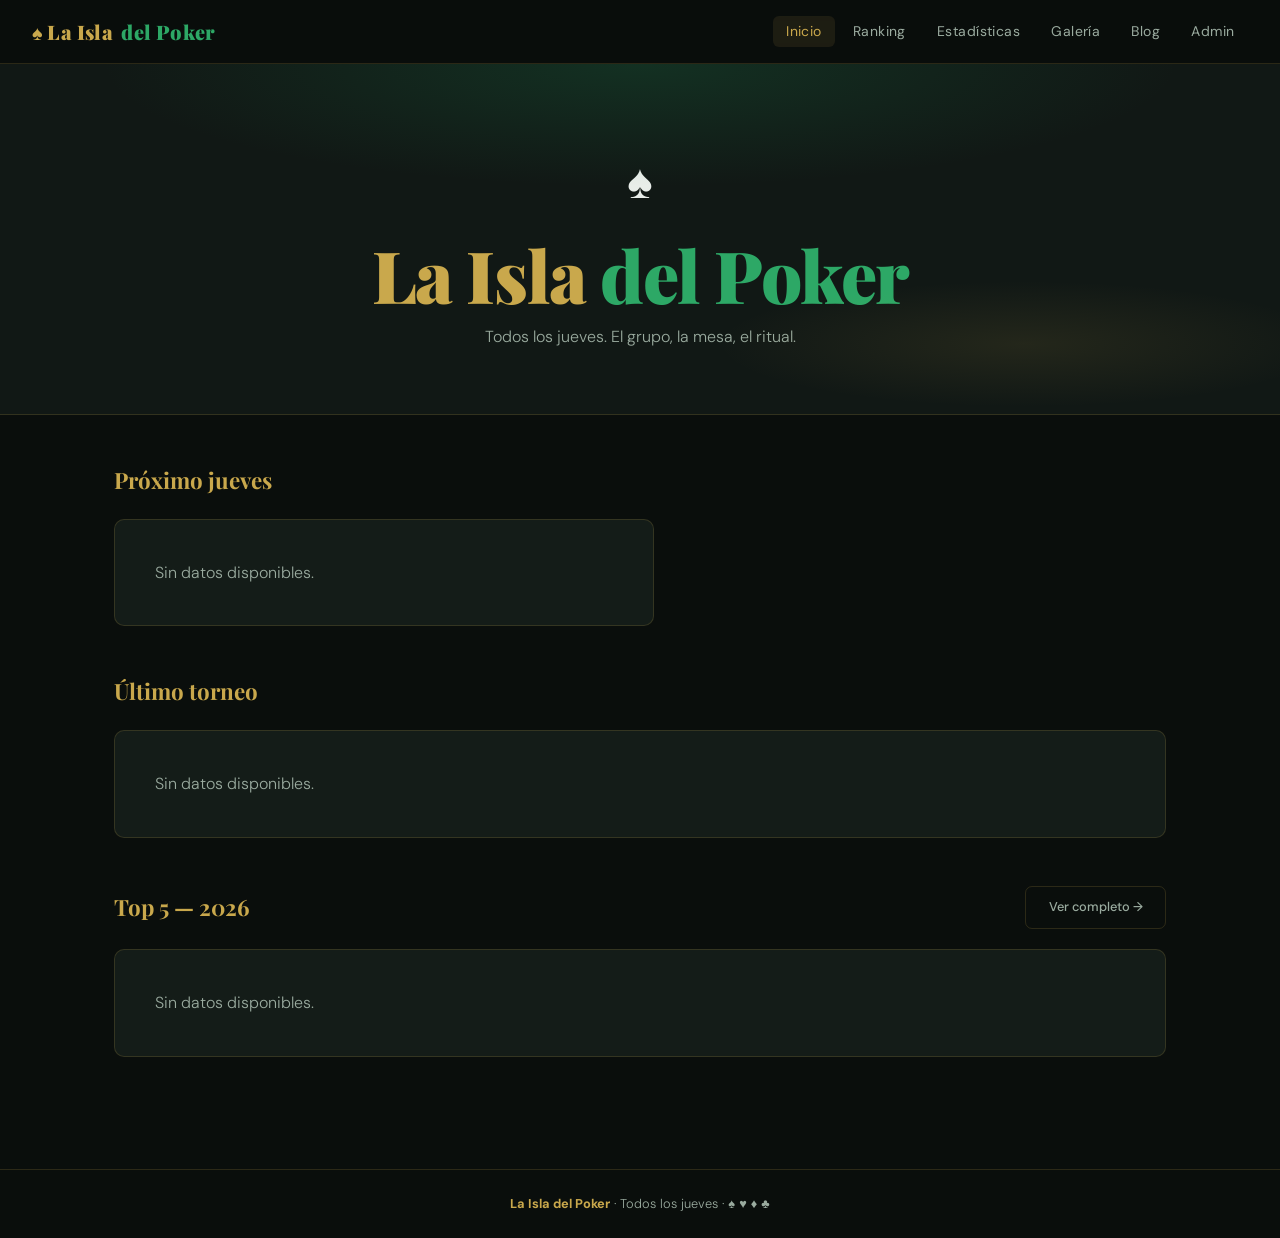
==== index.html @ af655e2b "Add files via upload" ====
<!DOCTYPE html>
<html lang="es">
<head>
  <meta charset="UTF-8">
  <meta name="viewport" content="width=device-width, initial-scale=1">
  <title>La Isla del Poker</title>
  <link rel="stylesheet" href="style.css">
</head>
<body>

<nav>
  <a class="nav-logo" href="index.html">♠ La Isla <span>del Poker</span></a>
  <ul class="nav-links">
    <li><a href="index.html">Inicio</a></li>
    <li><a href="ranking.html">Ranking</a></li>
    <li><a href="stats.html">Estadísticas</a></li>
    <li><a href="galeria.html">Galería</a></li>
    <li><a href="blog.html">Blog</a></li>
    <li><a href="admin.html">Admin</a></li>
  </ul>
</nav>

<section class="hero">
  <span class="hero-suit">♠</span>
  <h1>La Isla <em>del Poker</em></h1>
  <p>Todos los jueves. El grupo, la mesa, el ritual.</p>
</section>

<main class="container">

  <!-- PRÓXIMO TORNEO -->
  <section class="section">
    <h2 style="font-family:'Playfair Display',serif;color:var(--oro);font-size:1.4rem;margin-bottom:1.25rem;">
      Próximo jueves
    </h2>
    <div id="proximo" class="card" style="max-width:540px;">
      <div class="loading"></div>
    </div>
  </section>

  <!-- ÚLTIMOS RESULTADOS -->
  <section class="section" style="padding-top:0;">
    <h2 style="font-family:'Playfair Display',serif;color:var(--oro);font-size:1.4rem;margin-bottom:1.25rem;">
      Último torneo
    </h2>
    <div id="ultimo" class="card">
      <div class="loading"></div>
    </div>
  </section>

  <!-- TOP 5 RANKING ACTUAL -->
  <section class="section" style="padding-top:0;">
    <div style="display:flex;justify-content:space-between;align-items:center;margin-bottom:1.25rem;">
      <h2 style="font-family:'Playfair Display',serif;color:var(--oro);font-size:1.4rem;">
        Top 5 — <span id="anio-actual"></span>
      </h2>
      <a href="ranking.html" class="btn btn-ghost" style="font-size:0.8rem;">Ver completo →</a>
    </div>
    <div id="top5" class="card"><div class="loading"></div></div>
  </section>

</main>

<footer>
  <strong>La Isla del Poker</strong> · Todos los jueves · ♠ ♥ ♦ ♣
</footer>

<div id="toast"></div>

<script type="module">
import { query, formatFecha, formatNum, marcarNavActivo } from './db.js';

marcarNavActivo();

const anio = new Date().getFullYear();
document.getElementById('anio-actual').textContent = anio;

// ── Próximo torneo ──────────────────────────────────────────
async function cargarProximo() {
  const el = document.getElementById('proximo');
  try {
    const hoy = new Date().toISOString().split('T')[0];
    const data = await query('torneos',
      `estado=eq.proximo&fecha=gte.${hoy}&order=fecha.asc&limit=1&select=*`
    );
    if (!data.length) {
      el.innerHTML = `<p class="empty" style="padding:1.5rem;">No hay torneos próximos cargados.</p>`;
      return;
    }
    const t = data[0];
    el.innerHTML = `
      <div style="display:flex;align-items:center;gap:1rem;flex-wrap:wrap;">
        <div style="font-size:2.5rem;">🃏</div>
        <div>
          <div style="font-family:'Playfair Display',serif;font-size:1.3rem;color:var(--oro);">${t.nombre}</div>
          <div style="color:var(--texto2);font-size:0.88rem;margin-top:0.2rem;">${formatFecha(t.fecha)}</div>
          ${t.es_doble ? '<span class="badge badge-oro" style="margin-top:0.5rem;">⚡ Jueves DOBLE</span>' : ''}
          ${t.descripcion ? `<p style="margin-top:0.75rem;color:var(--texto2);font-size:0.88rem;">${t.descripcion}</p>` : ''}
        </div>
      </div>
    `;
  } catch(e) {
    el.innerHTML = `<p style="color:var(--texto2);padding:1rem;">Sin datos disponibles.</p>`;
  }
}

// ── Último torneo finalizado ────────────────────────────────
async function cargarUltimo() {
  const el = document.getElementById('ultimo');
  try {
    const torneos = await query('torneos',
      `estado=eq.finalizado&order=fecha.desc&limit=1&select=*`
    );
    if (!torneos.length) {
      el.innerHTML = `<p class="empty" style="padding:1.5rem;">Todavía no hay torneos finalizados.</p>`;
      return;
    }
    const t = torneos[0];

    const resultados = await query('resultados',
      `torneo_id=eq.${t.id}&order=posicion.asc&limit=10&select=posicion,puntos_ganados,jugadores(nombre,apodo)`
    );

    const filas = resultados.map((r, i) => {
      const cls = i === 0 ? 'pos-1' : i === 1 ? 'pos-2' : i === 2 ? 'pos-3' : '';
      const nombre = r.jugadores?.apodo || r.jugadores?.nombre || '—';
      const medalla = i === 0 ? '🥇' : i === 1 ? '🥈' : i === 2 ? '🥉' : `${r.posicion}°`;
      return `<tr class="${cls}">
        <td>${medalla}</td>
        <td>${nombre}</td>
        <td style="text-align:right;color:var(--oro);">${formatNum(r.puntos_ganados)} pts</td>
      </tr>`;
    }).join('');

    el.innerHTML = `
      <div style="margin-bottom:1rem;">
        <div style="font-family:'Playfair Display',serif;font-size:1.15rem;color:var(--oro);">${t.nombre}</div>
        <div style="color:var(--texto2);font-size:0.85rem;">${formatFecha(t.fecha)}</div>
      </div>
      ${filas
        ? `<table class="tabla-ranking">
            <thead><tr><th>Pos.</th><th>Jugador</th><th style="text-align:right">Puntos</th></tr></thead>
            <tbody>${filas}</tbody>
          </table>`
        : '<p style="color:var(--texto2);">Sin resultados cargados.</p>'
      }
    `;
  } catch(e) {
    el.innerHTML = `<p style="color:var(--texto2);padding:1rem;">Sin datos disponibles.</p>`;
  }
}

// ── Top 5 ranking anual ─────────────────────────────────────
async function cargarTop5() {
  const el = document.getElementById('top5');
  try {
    const data = await query('v_ranking_anual',
      `anio=eq.${anio}&order=posicion_ranking.asc&limit=5`
    );
    if (!data.length) {
      el.innerHTML = `<p class="empty" style="padding:1.5rem;">Sin datos de ranking para ${anio}.</p>`;
      return;
    }
    const filas = data.map(r => {
      const cls = r.posicion_ranking === 1 ? 'pos-1' : r.posicion_ranking === 2 ? 'pos-2' : r.posicion_ranking === 3 ? 'pos-3' : '';
      const nombre = r.apodo || r.nombre;
      return `<tr class="${cls}">
        <td>${r.posicion_ranking}°</td>
        <td>${nombre}</td>
        <td style="text-align:right;color:var(--oro);">${formatNum(r.puntos)}</td>
        <td style="text-align:right;color:var(--texto2);font-size:0.85rem;">${r.torneos_jugados} JJ</td>
      </tr>`;
    }).join('');

    el.innerHTML = `
      <table class="tabla-ranking">
        <thead><tr><th>#</th><th>Jugador</th><th style="text-align:right">Puntos</th><th style="text-align:right">Torneos</th></tr></thead>
        <tbody>${filas}</tbody>
      </table>
    `;
  } catch(e) {
    el.innerHTML = `<p style="color:var(--texto2);padding:1rem;">Sin datos disponibles.</p>`;
  }
}

cargarProximo();
cargarUltimo();
cargarTop5();
</script>

</body>
</html>
---- style.css ----
@import url('https://fonts.googleapis.com/css2?family=Playfair+Display:wght@700;900&family=DM+Sans:wght@300;400;500&display=swap');

:root {
  --verde:     #1a7a4a;
  --verde-claro: #2da866;
  --verde-oscuro: #0f4d2e;
  --oro:       #c9a84c;
  --oro-claro: #e8c96a;
  --negro:     #0a0e0c;
  --negro2:    #111815;
  --panel:     #141c18;
  --borde:     rgba(201,168,76,0.18);
  --texto:     #e8ede9;
  --texto2:    #9aab9f;
  --radio:     10px;
  --sombra:    0 4px 32px rgba(0,0,0,0.45);
}

*, *::before, *::after { box-sizing: border-box; margin: 0; padding: 0; }

html { scroll-behavior: smooth; }

body {
  background: var(--negro);
  color: var(--texto);
  font-family: 'DM Sans', sans-serif;
  font-weight: 300;
  min-height: 100vh;
  line-height: 1.6;
}

/* ── NAV ── */
nav {
  position: sticky;
  top: 0;
  z-index: 100;
  background: rgba(10,14,12,0.92);
  backdrop-filter: blur(12px);
  border-bottom: 1px solid var(--borde);
  display: flex;
  align-items: center;
  justify-content: space-between;
  padding: 0 2rem;
  height: 64px;
}

.nav-logo {
  font-family: 'Playfair Display', serif;
  font-size: 1.25rem;
  font-weight: 900;
  color: var(--oro);
  text-decoration: none;
  letter-spacing: 0.02em;
  display: flex;
  align-items: center;
  gap: 0.5rem;
}

.nav-logo span { color: var(--verde-claro); }

.nav-links {
  display: flex;
  gap: 0.25rem;
  list-style: none;
}

.nav-links a {
  text-decoration: none;
  color: var(--texto2);
  font-size: 0.875rem;
  font-weight: 400;
  padding: 0.4rem 0.85rem;
  border-radius: 6px;
  transition: all 0.2s;
  letter-spacing: 0.03em;
}

.nav-links a:hover,
.nav-links a.active {
  color: var(--oro);
  background: rgba(201,168,76,0.1);
}

/* ── HERO ── */
.hero {
  position: relative;
  overflow: hidden;
  background: var(--negro2);
  padding: 5rem 2rem 4rem;
  text-align: center;
  border-bottom: 1px solid var(--borde);
}

.hero::before {
  content: '';
  position: absolute;
  inset: 0;
  background:
    radial-gradient(ellipse 60% 50% at 50% 0%, rgba(26,122,74,0.25) 0%, transparent 70%),
    radial-gradient(ellipse 40% 30% at 80% 80%, rgba(201,168,76,0.1) 0%, transparent 60%);
  pointer-events: none;
}

.hero-suit {
  font-size: 3rem;
  margin-bottom: 1rem;
  display: block;
  animation: float 4s ease-in-out infinite;
}

@keyframes float {
  0%, 100% { transform: translateY(0); }
  50%       { transform: translateY(-8px); }
}

.hero h1 {
  font-family: 'Playfair Display', serif;
  font-size: clamp(2.5rem, 6vw, 4.5rem);
  font-weight: 900;
  color: var(--oro);
  line-height: 1.05;
  letter-spacing: -0.02em;
  margin-bottom: 0.5rem;
}

.hero h1 em {
  font-style: normal;
  color: var(--verde-claro);
}

.hero p {
  color: var(--texto2);
  font-size: 1rem;
  max-width: 480px;
  margin: 0.75rem auto 0;
}

/* ── PAGE HEADER (páginas internas) ── */
.page-header {
  background: var(--negro2);
  border-bottom: 1px solid var(--borde);
  padding: 3rem 2rem 2.5rem;
  position: relative;
  overflow: hidden;
}

.page-header::before {
  content: '';
  position: absolute;
  inset: 0;
  background: radial-gradient(ellipse 50% 80% at 0% 50%, rgba(26,122,74,0.15) 0%, transparent 70%);
  pointer-events: none;
}

.page-header h1 {
  font-family: 'Playfair Display', serif;
  font-size: clamp(1.8rem, 4vw, 2.8rem);
  font-weight: 900;
  color: var(--oro);
}

.page-header p { color: var(--texto2); margin-top: 0.4rem; }

/* ── CONTENEDOR ── */
.container {
  max-width: 1100px;
  margin: 0 auto;
  padding: 0 1.5rem;
}

.section { padding: 3rem 0; }

/* ── CARDS ── */
.card {
  background: var(--panel);
  border: 1px solid var(--borde);
  border-radius: var(--radio);
  padding: 1.5rem;
  transition: border-color 0.2s, transform 0.2s;
}

.card:hover {
  border-color: rgba(201,168,76,0.35);
  transform: translateY(-2px);
}

/* ── TABLA RANKING ── */
.tabla-ranking {
  width: 100%;
  border-collapse: collapse;
  font-size: 0.9rem;
}

.tabla-ranking thead tr {
  border-bottom: 2px solid var(--borde);
}

.tabla-ranking th {
  text-align: left;
  padding: 0.75rem 1rem;
  color: var(--oro);
  font-weight: 500;
  font-size: 0.78rem;
  letter-spacing: 0.08em;
  text-transform: uppercase;
}

.tabla-ranking td {
  padding: 0.85rem 1rem;
  border-bottom: 1px solid rgba(255,255,255,0.04);
  color: var(--texto);
}

.tabla-ranking tbody tr:hover {
  background: rgba(255,255,255,0.03);
}

.pos-1 td:first-child { color: var(--oro); font-weight: 700; font-size: 1.1rem; }
.pos-2 td:first-child { color: #aaa; font-weight: 600; }
.pos-3 td:first-child { color: #cd7f32; font-weight: 600; }

.badge {
  display: inline-block;
  padding: 0.2rem 0.6rem;
  border-radius: 20px;
  font-size: 0.75rem;
  font-weight: 500;
}

.badge-verde { background: rgba(45,168,102,0.15); color: var(--verde-claro); }
.badge-oro   { background: rgba(201,168,76,0.15);  color: var(--oro); }
.badge-rojo  { background: rgba(220,60,60,0.15);   color: #e06060; }

/* ── TABS ── */
.tabs {
  display: flex;
  gap: 0.25rem;
  background: var(--panel);
  border: 1px solid var(--borde);
  border-radius: 8px;
  padding: 4px;
  width: fit-content;
  margin-bottom: 1.5rem;
}

.tab-btn {
  background: none;
  border: none;
  color: var(--texto2);
  padding: 0.5rem 1.25rem;
  border-radius: 6px;
  cursor: pointer;
  font-family: inherit;
  font-size: 0.875rem;
  font-weight: 400;
  transition: all 0.2s;
}

.tab-btn.active {
  background: var(--verde-oscuro);
  color: var(--verde-claro);
  font-weight: 500;
}

/* ── FORMS ── */
.form-group { margin-bottom: 1.25rem; }

label {
  display: block;
  font-size: 0.8rem;
  color: var(--texto2);
  margin-bottom: 0.4rem;
  letter-spacing: 0.04em;
  text-transform: uppercase;
}

input, select, textarea {
  width: 100%;
  background: rgba(255,255,255,0.05);
  border: 1px solid var(--borde);
  border-radius: 6px;
  color: var(--texto);
  font-family: inherit;
  font-size: 0.9rem;
  padding: 0.65rem 0.9rem;
  transition: border-color 0.2s;
  outline: none;
}

input:focus, select:focus, textarea:focus {
  border-color: var(--verde-claro);
}

select option { background: var(--panel); }

/* ── BOTONES ── */
.btn {
  display: inline-flex;
  align-items: center;
  gap: 0.4rem;
  padding: 0.65rem 1.4rem;
  border-radius: 7px;
  font-family: inherit;
  font-size: 0.875rem;
  font-weight: 500;
  cursor: pointer;
  border: none;
  transition: all 0.2s;
  text-decoration: none;
}

.btn-primary {
  background: var(--verde);
  color: #fff;
}
.btn-primary:hover { background: var(--verde-claro); }

.btn-oro {
  background: var(--oro);
  color: var(--negro);
}
.btn-oro:hover { background: var(--oro-claro); }

.btn-ghost {
  background: transparent;
  border: 1px solid var(--borde);
  color: var(--texto2);
}
.btn-ghost:hover { border-color: var(--oro); color: var(--oro); }

/* ── STAT BOX ── */
.stat-grid {
  display: grid;
  grid-template-columns: repeat(auto-fit, minmax(150px, 1fr));
  gap: 1rem;
  margin-bottom: 2rem;
}

.stat-box {
  background: var(--panel);
  border: 1px solid var(--borde);
  border-radius: var(--radio);
  padding: 1.25rem 1rem;
  text-align: center;
}

.stat-box .num {
  font-family: 'Playfair Display', serif;
  font-size: 2rem;
  font-weight: 700;
  color: var(--oro);
  line-height: 1;
}

.stat-box .lbl {
  font-size: 0.75rem;
  color: var(--texto2);
  margin-top: 0.3rem;
  text-transform: uppercase;
  letter-spacing: 0.06em;
}

/* ── LOADING / EMPTY ── */
.loading {
  text-align: center;
  padding: 3rem;
  color: var(--texto2);
  font-size: 0.9rem;
}

.loading::before {
  content: '♠';
  display: block;
  font-size: 2rem;
  margin-bottom: 0.75rem;
  animation: spin 1.5s linear infinite;
}

@keyframes spin { to { transform: rotate(360deg); } }

.empty {
  text-align: center;
  padding: 3rem;
  color: var(--texto2);
  font-size: 0.9rem;
}

/* ── TOAST ── */
#toast {
  position: fixed;
  bottom: 1.5rem;
  right: 1.5rem;
  background: var(--panel);
  border: 1px solid var(--borde);
  border-radius: 8px;
  padding: 0.85rem 1.25rem;
  font-size: 0.875rem;
  color: var(--texto);
  transform: translateY(100px);
  opacity: 0;
  transition: all 0.3s;
  z-index: 999;
  max-width: 320px;
}

#toast.show { transform: translateY(0); opacity: 1; }
#toast.ok   { border-color: var(--verde-claro); }
#toast.err  { border-color: #e06060; }

/* ── FOOTER ── */
footer {
  border-top: 1px solid var(--borde);
  padding: 1.5rem 2rem;
  text-align: center;
  color: var(--texto2);
  font-size: 0.8rem;
  margin-top: 4rem;
}

footer strong { color: var(--oro); }

/* ── RESPONSIVE ── */
@media (max-width: 640px) {
  nav { padding: 0 1rem; }
  .nav-links { gap: 0; }
  .nav-links a { padding: 0.4rem 0.5rem; font-size: 0.8rem; }
  .container { padding: 0 1rem; }
  .tabla-ranking th, .tabla-ranking td { padding: 0.65rem 0.5rem; }
}
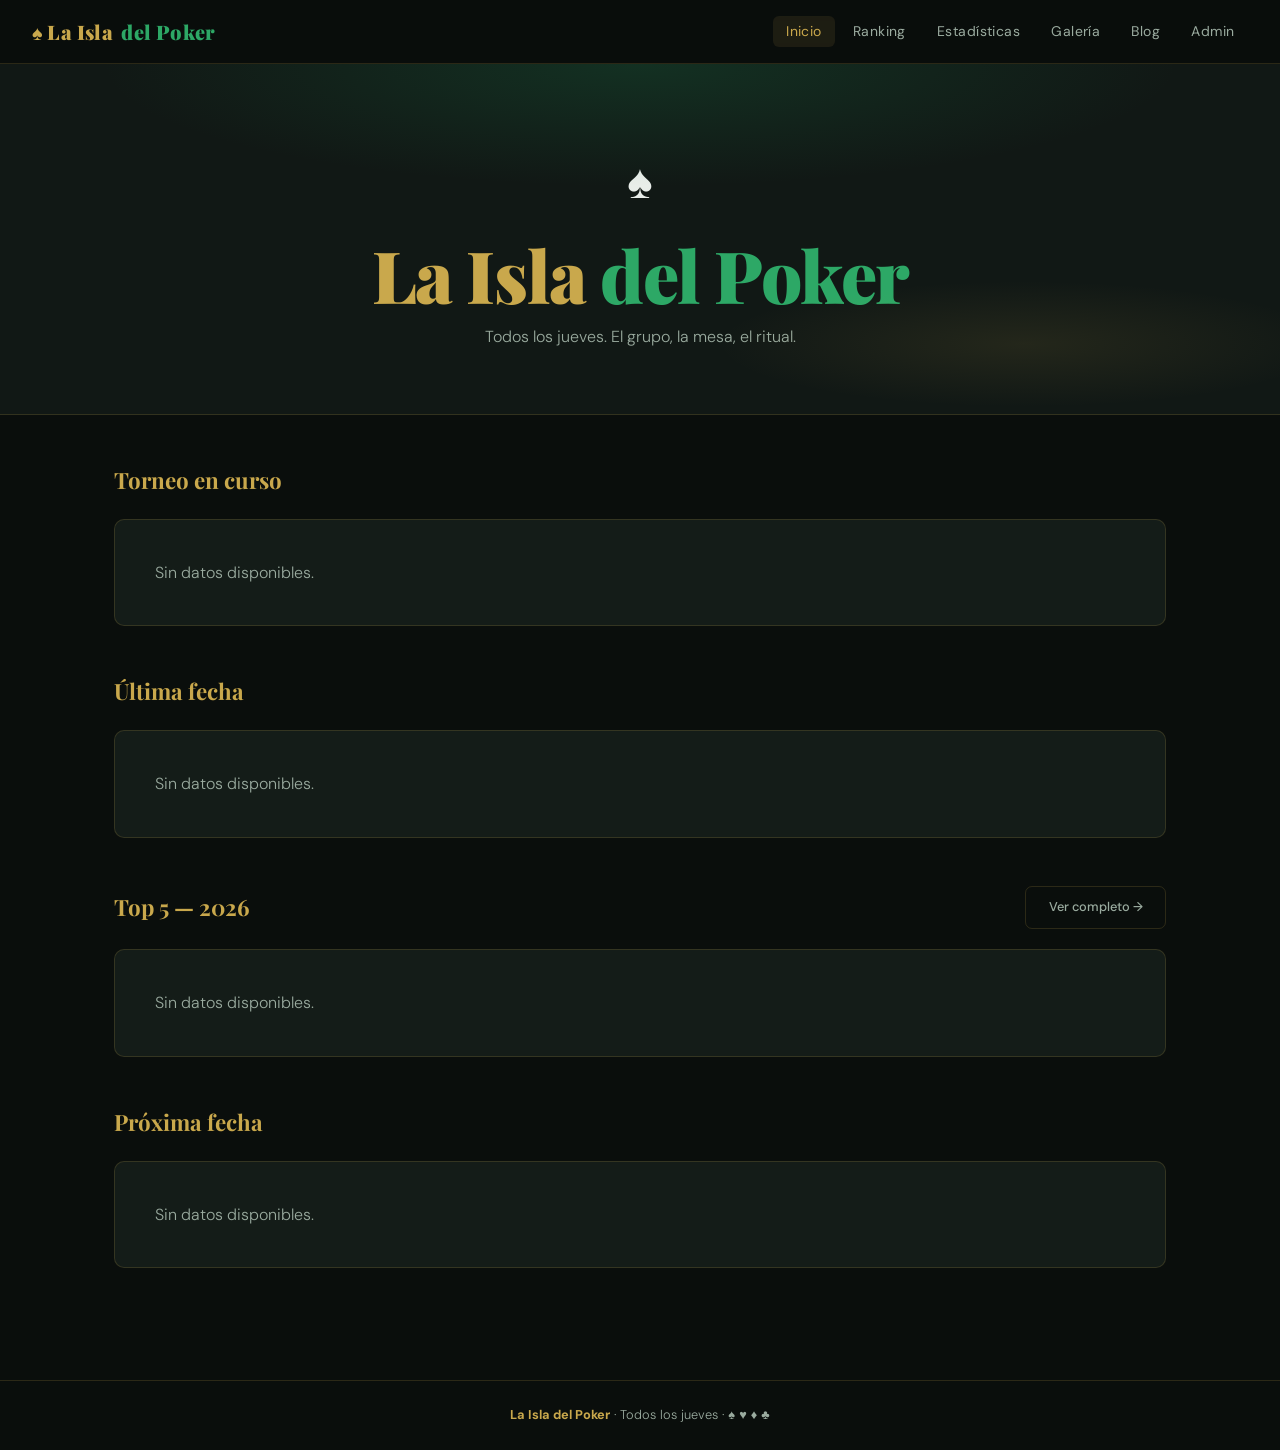
==== commit dc5a4aa9: "Update index.html" ====
--- a/index.html
+++ b/index.html
@@ -5,6 +5,25 @@
   <meta name="viewport" content="width=device-width, initial-scale=1">
   <title>La Isla del Poker</title>
   <link rel="stylesheet" href="style.css">
+  <style>
+    /* Nav mobile mejorado */
+    @media (max-width: 640px) {
+      .nav-logo { font-size: 1rem; }
+      .nav-links a { padding: 0.4rem 0.4rem; font-size: 0.72rem; }
+    }
+    .torneo-badge {
+      display: inline-block;
+      background: rgba(201,168,76,0.12);
+      border: 1px solid rgba(201,168,76,0.3);
+      color: var(--oro);
+      font-size: 0.75rem;
+      padding: 0.2rem 0.6rem;
+      border-radius: 20px;
+      margin-bottom: 0.5rem;
+      text-transform: uppercase;
+      letter-spacing: 0.06em;
+    }
+  </style>
 </head>
 <body>
 
@@ -28,24 +47,20 @@
 
 <main class="container">
 
-  <!-- PRÓXIMO TORNEO -->
+  <!-- TORNEO ACTIVO -->
   <section class="section">
     <h2 style="font-family:'Playfair Display',serif;color:var(--oro);font-size:1.4rem;margin-bottom:1.25rem;">
-      Próximo jueves
+      Torneo en curso
     </h2>
-    <div id="proximo" class="card" style="max-width:540px;">
-      <div class="loading"></div>
-    </div>
+    <div id="torneo-activo" class="card"><div class="loading"></div></div>
   </section>
 
-  <!-- ÚLTIMOS RESULTADOS -->
+  <!-- ÚLTIMA FECHA JUGADA -->
   <section class="section" style="padding-top:0;">
     <h2 style="font-family:'Playfair Display',serif;color:var(--oro);font-size:1.4rem;margin-bottom:1.25rem;">
-      Último torneo
+      Última fecha
     </h2>
-    <div id="ultimo" class="card">
-      <div class="loading"></div>
-    </div>
+    <div id="ultima-fecha" class="card"><div class="loading"></div></div>
   </section>
 
   <!-- TOP 5 RANKING ACTUAL -->
@@ -59,6 +74,14 @@
     <div id="top5" class="card"><div class="loading"></div></div>
   </section>
 
+  <!-- PRÓXIMA FECHA -->
+  <section class="section" style="padding-top:0;">
+    <h2 style="font-family:'Playfair Display',serif;color:var(--oro);font-size:1.4rem;margin-bottom:1.25rem;">
+      Próxima fecha
+    </h2>
+    <div id="proxima-fecha" class="card"><div class="loading"></div></div>
+  </section>
+
 </main>
 
 <footer>
@@ -71,32 +94,71 @@
 import { query, formatFecha, formatNum, marcarNavActivo } from './db.js';
 
 marcarNavActivo();
-
 const anio = new Date().getFullYear();
 document.getElementById('anio-actual').textContent = anio;
 
-// ── Próximo torneo ──────────────────────────────────────────
-async function cargarProximo() {
-  const el = document.getElementById('proximo');
+// ── Torneo activo (cuatrimestral con más fechas recientes) ────
+async function cargarTorneoActivo() {
+  const el = document.getElementById('torneo-activo');
   try {
     const hoy = new Date().toISOString().split('T')[0];
-    const data = await query('torneos',
-      `estado=eq.proximo&fecha=gte.${hoy}&order=fecha.asc&limit=1&select=*`
-    );
-    if (!data.length) {
-      el.innerHTML = `<p class="empty" style="padding:1.5rem;">No hay torneos próximos cargados.</p>`;
+    // Detectar torneo activo por la estación del año
+    const mes = new Date().getMonth() + 1;
+    let temporada;
+    if      (mes >= 1  && mes <= 3)  temporada = 'Verano';
+    else if (mes >= 4  && mes <= 6)  temporada = 'Otono';
+    else if (mes >= 7  && mes <= 9)  temporada = 'Invierno';
+    else                              temporada = 'Primavera';
+
+    // Fechas del torneo activo
+    const fechas = await query('torneos',
+      `nombre=like.*${temporada}*&anio=eq.${anio}&nombre=not.like.*Mesa Final*&order=fecha.asc&select=id,nombre,fecha,estado,es_doble`
+    );
+
+    if (!fechas.length) {
+      el.innerHTML = `<p class="empty" style="padding:1.5rem;">Sin datos del torneo actual.</p>`;
       return;
     }
-    const t = data[0];
+
+    const finalizadas = fechas.filter(f => f.estado === 'finalizado');
+    const proximas    = fechas.filter(f => f.estado === 'proximo');
+    const enCurso     = fechas.filter(f => f.estado === 'en_curso');
+    const total       = fechas.length;
+    const jugadas     = finalizadas.length;
+    const doblesFin   = finalizadas.filter(f => f.es_doble).length;
+
+    const nombreTorneo = temporada === 'Otono' ? 'Otoño' : temporada;
+
     el.innerHTML = `
-      <div style="display:flex;align-items:center;gap:1rem;flex-wrap:wrap;">
-        <div style="font-size:2.5rem;">🃏</div>
-        <div>
-          <div style="font-family:'Playfair Display',serif;font-size:1.3rem;color:var(--oro);">${t.nombre}</div>
-          <div style="color:var(--texto2);font-size:0.88rem;margin-top:0.2rem;">${formatFecha(t.fecha)}</div>
-          ${t.es_doble ? '<span class="badge badge-oro" style="margin-top:0.5rem;">⚡ Jueves DOBLE</span>' : ''}
-          ${t.descripcion ? `<p style="margin-top:0.75rem;color:var(--texto2);font-size:0.88rem;">${t.descripcion}</p>` : ''}
+      <div style="margin-bottom:1.25rem;">
+        <div style="font-family:'Playfair Display',serif;font-size:1.4rem;color:var(--oro);">
+          Torneo ${nombreTorneo} ${anio}
         </div>
+        <div style="color:var(--texto2);font-size:0.85rem;margin-top:0.25rem;">
+          ${jugadas} de ${total} fechas jugadas · ${doblesFin} DOBLE${doblesFin !== 1 ? 's' : ''} disputados
+        </div>
+      </div>
+      <div style="display:flex;gap:0.5rem;flex-wrap:wrap;">
+        ${fechas.map((f, i) => {
+          const num = i + 1;
+          const bg = f.estado === 'finalizado'
+            ? (f.es_doble ? 'rgba(201,168,76,0.25)' : 'rgba(45,168,102,0.2)')
+            : f.estado === 'en_curso'
+            ? 'rgba(45,168,102,0.4)'
+            : 'rgba(255,255,255,0.05)';
+          const border = f.es_doble && f.estado === 'finalizado'
+            ? '1px solid rgba(201,168,76,0.5)'
+            : '1px solid rgba(255,255,255,0.08)';
+          const color = f.estado === 'proximo' ? 'var(--texto2)' : 'var(--texto)';
+          const dobleIcon = f.es_doble ? '⚡' : '';
+          return `<div style="background:${bg};border:${border};border-radius:6px;
+                    padding:0.35rem 0.6rem;font-size:0.78rem;color:${color};">
+                    F${num}${dobleIcon}
+                  </div>`;
+        }).join('')}
+      </div>
+      <div style="margin-top:0.75rem;font-size:0.78rem;color:var(--texto2);">
+        🟢 jugada &nbsp; ⚡ DOBLE &nbsp; ░ próxima
       </div>
     `;
   } catch(e) {
@@ -104,29 +166,44 @@
   }
 }
 
-// ── Último torneo finalizado ────────────────────────────────
-async function cargarUltimo() {
-  const el = document.getElementById('ultimo');
+// ── Última fecha jugada con resultados completos ──────────────
+async function cargarUltimaFecha() {
+  const el = document.getElementById('ultima-fecha');
   try {
-    const torneos = await query('torneos',
-      `estado=eq.finalizado&order=fecha.desc&limit=1&select=*`
-    );
-    if (!torneos.length) {
-      el.innerHTML = `<p class="empty" style="padding:1.5rem;">Todavía no hay torneos finalizados.</p>`;
+    const fechas = await query('torneos',
+      `estado=eq.finalizado&nombre=not.like.*Mesa Final*&order=fecha.desc&limit=1&select=*`
+    );
+    if (!fechas.length) {
+      el.innerHTML = `<p class="empty" style="padding:1.5rem;">Todavía no hay fechas finalizadas.</p>`;
       return;
     }
-    const t = torneos[0];
+    const f = fechas[0];
 
     const resultados = await query('resultados',
-      `torneo_id=eq.${t.id}&order=posicion.asc&limit=10&select=posicion,puntos_ganados,jugadores(nombre,apodo)`
-    );
-
-    const filas = resultados.map((r, i) => {
-      const cls = i === 0 ? 'pos-1' : i === 1 ? 'pos-2' : i === 2 ? 'pos-3' : '';
+      `torneo_id=eq.${f.id}&select=posicion,puntos_ganados,jugadores(nombre,apodo)&order=puntos_ganados.desc`
+    );
+
+    const posicionados = resultados.filter(r => r.posicion > 0).sort((a,b) => a.posicion - b.posicion);
+    const presencia    = resultados.filter(r => r.posicion === 0);
+    const ordenados    = [...posicionados, ...presencia];
+
+    // Extraer número de fecha del nombre
+    const matchFecha = f.nombre.match(/Fecha (\d+)/);
+    const numFecha = matchFecha ? matchFecha[1] : '';
+    const matchTorneo = f.nombre.match(/(Verano|Oto[nñ]o|Invierno|Primavera)/i);
+    const nombreTorneo = matchTorneo ? matchTorneo[1] : '';
+
+    const filas = ordenados.map(r => {
       const nombre = r.jugadores?.apodo || r.jugadores?.nombre || '—';
-      const medalla = i === 0 ? '🥇' : i === 1 ? '🥈' : i === 2 ? '🥉' : `${r.posicion}°`;
+      let posLabel;
+      if (r.posicion === 0)      posLabel = `<span style="color:var(--texto2);font-size:0.8rem;">presencia</span>`;
+      else if (r.posicion === 1) posLabel = '🥇';
+      else if (r.posicion === 2) posLabel = '🥈';
+      else if (r.posicion === 3) posLabel = '🥉';
+      else                        posLabel = `${r.posicion}°`;
+      const cls = r.posicion === 1 ? 'pos-1' : r.posicion === 2 ? 'pos-2' : r.posicion === 3 ? 'pos-3' : '';
       return `<tr class="${cls}">
-        <td>${medalla}</td>
+        <td style="width:60px;">${posLabel}</td>
         <td>${nombre}</td>
         <td style="text-align:right;color:var(--oro);">${formatNum(r.puntos_ganados)} pts</td>
       </tr>`;
@@ -134,12 +211,15 @@
 
     el.innerHTML = `
       <div style="margin-bottom:1rem;">
-        <div style="font-family:'Playfair Display',serif;font-size:1.15rem;color:var(--oro);">${t.nombre}</div>
-        <div style="color:var(--texto2);font-size:0.85rem;">${formatFecha(t.fecha)}</div>
+        <div class="torneo-badge">${nombreTorneo} ${anio} · Fecha ${numFecha}${f.es_doble ? ' ⚡ DOBLE' : ''}</div>
+        <div style="color:var(--texto2);font-size:0.85rem;">${formatFecha(f.fecha)}</div>
       </div>
       ${filas
         ? `<table class="tabla-ranking">
-            <thead><tr><th>Pos.</th><th>Jugador</th><th style="text-align:right">Puntos</th></tr></thead>
+            <thead><tr>
+              <th>Pos.</th><th>Jugador</th>
+              <th style="text-align:right">Puntos</th>
+            </tr></thead>
             <tbody>${filas}</tbody>
           </table>`
         : '<p style="color:var(--texto2);">Sin resultados cargados.</p>'
@@ -150,7 +230,43 @@
   }
 }
 
-// ── Top 5 ranking anual ─────────────────────────────────────
+// ── Próxima fecha ─────────────────────────────────────────────
+async function cargarProximaFecha() {
+  const el = document.getElementById('proxima-fecha');
+  try {
+    const hoy = new Date().toISOString().split('T')[0];
+    const data = await query('torneos',
+      `estado=eq.proximo&fecha=gte.${hoy}&nombre=not.like.*Mesa Final*&order=fecha.asc&limit=1&select=*`
+    );
+    if (!data.length) {
+      el.innerHTML = `<p class="empty" style="padding:1.5rem;">Sin fechas próximas cargadas.</p>`;
+      return;
+    }
+    const f = data[0];
+    const matchFecha = f.nombre.match(/Fecha (\d+)/);
+    const numFecha = matchFecha ? matchFecha[1] : '';
+    const matchTorneo = f.nombre.match(/(Verano|Oto[nñ]o|Invierno|Primavera)/i);
+    const nombreTorneo = matchTorneo ? matchTorneo[1] : '';
+
+    el.innerHTML = `
+      <div style="display:flex;align-items:center;gap:1rem;flex-wrap:wrap;">
+        <div style="font-size:2rem;">🃏</div>
+        <div>
+          <div class="torneo-badge">${nombreTorneo} ${anio} · Fecha ${numFecha}</div>
+          <div style="font-family:'Playfair Display',serif;font-size:1.2rem;color:var(--oro);">
+            ${formatFecha(f.fecha)}
+          </div>
+          ${f.es_doble ? '<span class="badge badge-oro" style="margin-top:0.5rem;">⚡ Fecha DOBLE — puntos x2</span>' : ''}
+          ${f.descripcion ? `<p style="margin-top:0.5rem;color:var(--texto2);font-size:0.85rem;">${f.descripcion}</p>` : ''}
+        </div>
+      </div>
+    `;
+  } catch(e) {
+    el.innerHTML = `<p style="color:var(--texto2);padding:1rem;">Sin datos disponibles.</p>`;
+  }
+}
+
+// ── Top 5 ranking anual ───────────────────────────────────────
 async function cargarTop5() {
   const el = document.getElementById('top5');
   try {
@@ -162,19 +278,23 @@
       return;
     }
     const filas = data.map(r => {
-      const cls = r.posicion_ranking === 1 ? 'pos-1' : r.posicion_ranking === 2 ? 'pos-2' : r.posicion_ranking === 3 ? 'pos-3' : '';
+      const cls    = r.posicion_ranking === 1 ? 'pos-1' : r.posicion_ranking === 2 ? 'pos-2' : r.posicion_ranking === 3 ? 'pos-3' : '';
       const nombre = r.apodo || r.nombre;
       return `<tr class="${cls}">
         <td>${r.posicion_ranking}°</td>
         <td>${nombre}</td>
         <td style="text-align:right;color:var(--oro);">${formatNum(r.puntos)}</td>
-        <td style="text-align:right;color:var(--texto2);font-size:0.85rem;">${r.torneos_jugados} JJ</td>
+        <td style="text-align:right;color:var(--texto2);font-size:0.85rem;">${r.torneos_jugados} fechas</td>
       </tr>`;
     }).join('');
 
     el.innerHTML = `
       <table class="tabla-ranking">
-        <thead><tr><th>#</th><th>Jugador</th><th style="text-align:right">Puntos</th><th style="text-align:right">Torneos</th></tr></thead>
+        <thead><tr>
+          <th>#</th><th>Jugador</th>
+          <th style="text-align:right">Puntos</th>
+          <th style="text-align:right">Fechas</th>
+        </tr></thead>
         <tbody>${filas}</tbody>
       </table>
     `;
@@ -183,9 +303,10 @@
   }
 }
 
-cargarProximo();
-cargarUltimo();
+cargarTorneoActivo();
+cargarUltimaFecha();
 cargarTop5();
+cargarProximaFecha();
 </script>
 
 </body>
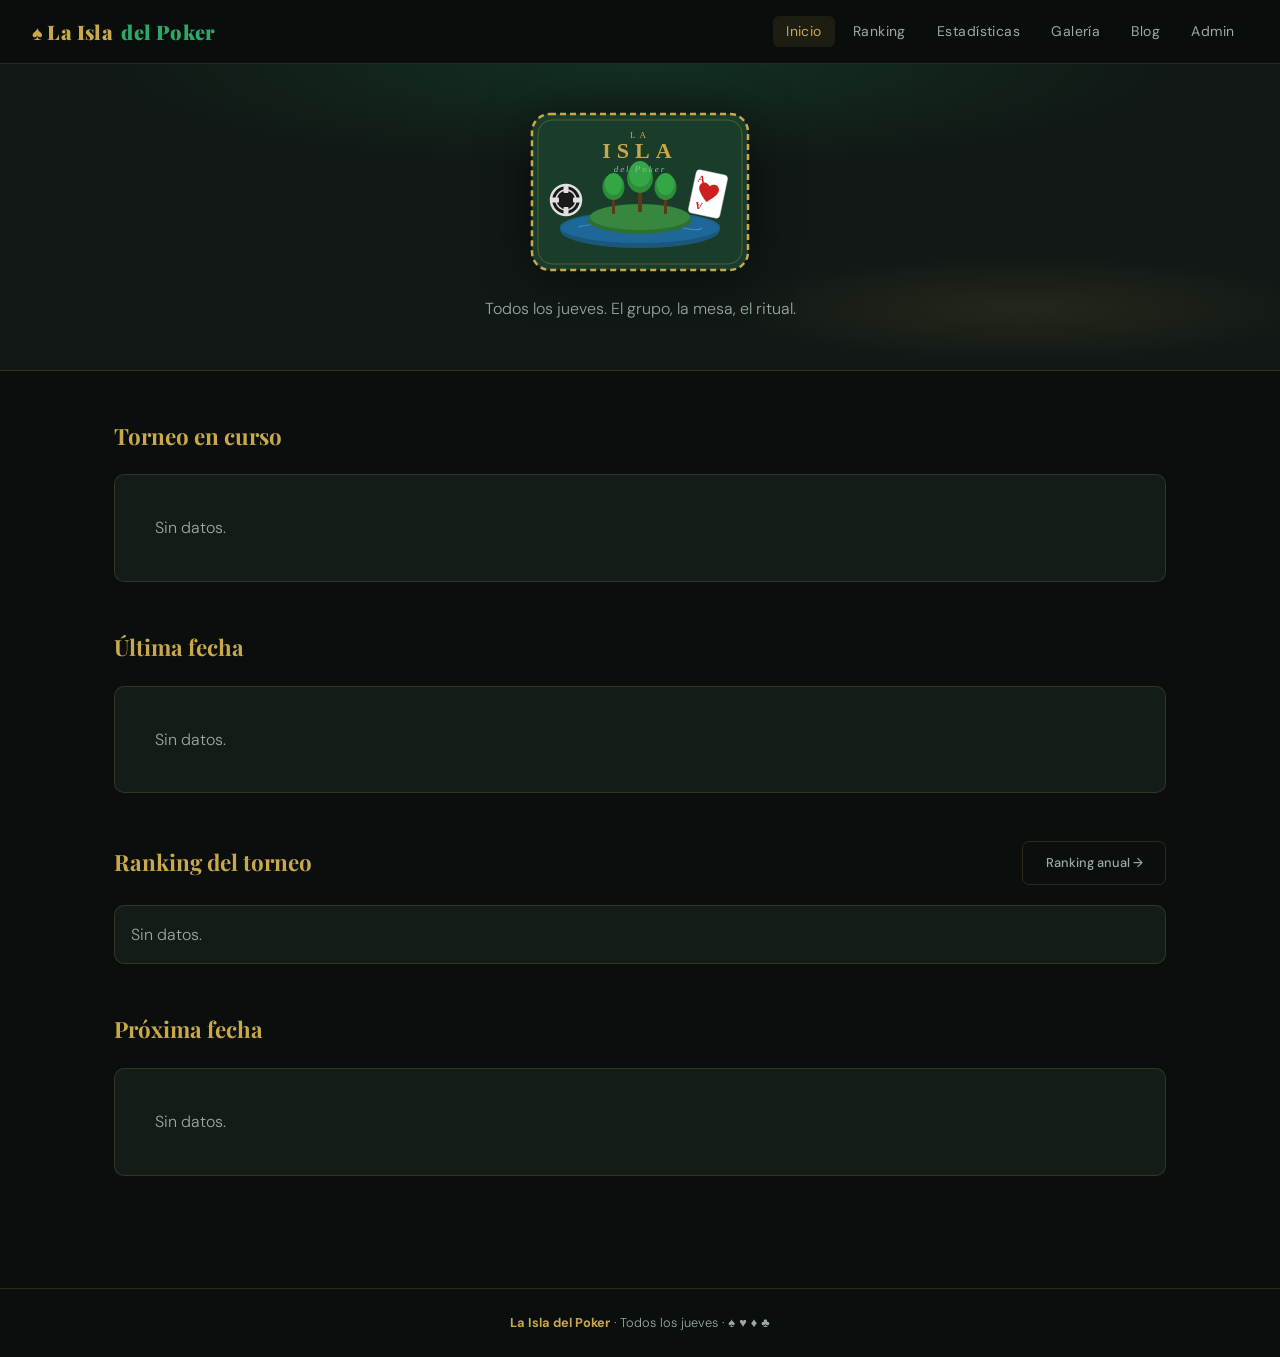
==== commit 6da1acc9: "Update index.html" ====
--- a/index.html
+++ b/index.html
@@ -6,11 +6,43 @@
   <title>La Isla del Poker</title>
   <link rel="stylesheet" href="style.css">
   <style>
-    /* Nav mobile mejorado */
-    @media (max-width: 640px) {
-      .nav-logo { font-size: 1rem; }
-      .nav-links a { padding: 0.4rem 0.4rem; font-size: 0.72rem; }
-    }
+    .hero {
+      position: relative;
+      overflow: hidden;
+      background: var(--negro2);
+      padding: 3rem 2rem 3rem;
+      text-align: center;
+      border-bottom: 1px solid var(--borde);
+    }
+    .hero::before {
+      content: '';
+      position: absolute;
+      inset: 0;
+      background:
+        radial-gradient(ellipse 60% 50% at 50% 0%, rgba(26,122,74,0.25) 0%, transparent 70%),
+        radial-gradient(ellipse 40% 30% at 80% 80%, rgba(201,168,76,0.1) 0%, transparent 60%);
+      pointer-events: none;
+    }
+    .logo-svg {
+      width: 220px;
+      height: 160px;
+      margin: 0 auto 1.5rem;
+      display: block;
+      filter: drop-shadow(0 4px 24px rgba(0,0,0,0.5));
+    }
+    .expand-btn {
+      background: none;
+      border: none;
+      color: var(--verde-claro);
+      font-family: inherit;
+      font-size: 0.85rem;
+      cursor: pointer;
+      padding: 0.5rem 0;
+      text-decoration: underline;
+      text-underline-offset: 3px;
+    }
+    .expand-btn:hover { color: var(--oro); }
+    .rows-hidden { display: none; }
     .torneo-badge {
       display: inline-block;
       background: rgba(201,168,76,0.12);
@@ -23,6 +55,9 @@
       text-transform: uppercase;
       letter-spacing: 0.06em;
     }
+    @media(max-width:640px){
+      .logo-svg { width: 170px; height: 124px; }
+    }
   </style>
 </head>
 <body>
@@ -40,45 +75,101 @@
 </nav>
 
 <section class="hero">
-  <span class="hero-suit">♠</span>
-  <h1>La Isla <em>del Poker</em></h1>
-  <p>Todos los jueves. El grupo, la mesa, el ritual.</p>
+  <!-- LOGO -->
+  <svg class="logo-svg" viewBox="0 0 220 160" xmlns="http://www.w3.org/2000/svg">
+    <!-- Fondo con borde redondeado -->
+    <rect x="2" y="2" width="216" height="156" rx="18" fill="#1a3d2b"/>
+    <!-- Borde dorado punteado (efecto costura) -->
+    <rect x="2" y="2" width="216" height="156" rx="18" fill="none" stroke="#c9a84c" stroke-width="2.5" stroke-dasharray="6 4"/>
+    <rect x="8" y="8" width="204" height="144" rx="14" fill="none" stroke="#c9a84c" stroke-width="0.8" opacity="0.4"/>
+
+    <!-- Agua -->
+    <ellipse cx="110" cy="118" rx="80" ry="18" fill="#1a5c8a" opacity="0.85"/>
+    <ellipse cx="110" cy="115" rx="80" ry="16" fill="#1e6fa6" opacity="0.7"/>
+    <!-- Ondas -->
+    <path d="M48 115 Q65 110 82 115 Q99 120 116 115 Q133 110 150 115 Q167 120 172 116" fill="none" stroke="#5bb8f0" stroke-width="1.2" opacity="0.5"/>
+
+    <!-- Isla -->
+    <ellipse cx="110" cy="108" rx="52" ry="14" fill="#2d6e35"/>
+    <ellipse cx="110" cy="105" rx="50" ry="13" fill="#38873f"/>
+
+    <!-- Árbol izquierdo -->
+    <rect x="82" y="80" width="3" height="22" fill="#5a3a1a"/>
+    <ellipse cx="83.5" cy="75" rx="11" ry="13" fill="#2d8c3a"/>
+    <ellipse cx="83.5" cy="72" rx="9" ry="11" fill="#35a645"/>
+
+    <!-- Árbol central (más alto) -->
+    <rect x="108" y="72" width="4" height="28" fill="#5a3a1a"/>
+    <ellipse cx="110" cy="66" rx="13" ry="15" fill="#2d8c3a"/>
+    <ellipse cx="110" cy="62" rx="11" ry="13" fill="#35a645"/>
+
+    <!-- Árbol derecho -->
+    <rect x="134" y="80" width="3" height="22" fill="#5a3a1a"/>
+    <ellipse cx="135.5" cy="75" rx="11" ry="13" fill="#2d8c3a"/>
+    <ellipse cx="135.5" cy="72" rx="9" ry="11" fill="#35a645"/>
+
+    <!-- CHIP de poker (izquierda) -->
+    <g transform="translate(36,88)">
+      <circle cx="0" cy="0" r="15" fill="#1a1a1a"/>
+      <circle cx="0" cy="0" r="15" fill="none" stroke="#e0e0e0" stroke-width="2.5"/>
+      <circle cx="0" cy="0" r="10" fill="#1a1a1a"/>
+      <circle cx="0" cy="0" r="10" fill="none" stroke="#e0e0e0" stroke-width="1.5"/>
+      <!-- Rayas del chip -->
+      <rect x="-15" y="-2.5" width="8" height="5" fill="#e0e0e0" rx="1"/>
+      <rect x="7" y="-2.5" width="8" height="5" fill="#e0e0e0" rx="1"/>
+      <rect x="-2.5" y="-15" width="5" height="8" fill="#e0e0e0" rx="1"/>
+      <rect x="-2.5" y="7" width="5" height="8" fill="#e0e0e0" rx="1"/>
+    </g>
+
+    <!-- CARTA As de corazones (derecha, inclinada) -->
+    <g transform="translate(178,82) rotate(12)">
+      <rect x="-16" y="-22" width="32" height="44" rx="4" fill="white"/>
+      <rect x="-16" y="-22" width="32" height="44" rx="4" fill="none" stroke="#ddd" stroke-width="0.5"/>
+      <!-- A arriba izquierda -->
+      <text x="-13" y="-10" font-size="10" font-weight="bold" fill="#cc2020" font-family="serif">A</text>
+      <!-- Corazón grande central -->
+      <path d="M0 8 C0 8 -10 0 -10 -5 C-10 -10 -5 -13 0 -8 C5 -13 10 -10 10 -5 C10 0 0 8 0 8Z" fill="#cc2020"/>
+      <!-- A abajo derecha (invertido) -->
+      <text x="13" y="20" font-size="10" font-weight="bold" fill="#cc2020" font-family="serif" transform="rotate(180,5,15)">A</text>
+    </g>
+
+    <!-- Texto LA ISLA del Poker -->
+    <text x="110" y="26" text-anchor="middle" font-family="Georgia,serif" font-size="9" fill="#c9a84c" letter-spacing="4">LA</text>
+    <text x="110" y="46" text-anchor="middle" font-family="Georgia,serif" font-size="22" font-weight="bold" fill="#c9a84c" letter-spacing="6">ISLA</text>
+    <text x="110" y="60" text-anchor="middle" font-family="Georgia,serif" font-size="9" fill="#8fbc9f" font-style="italic" letter-spacing="2">del Poker</text>
+  </svg>
+
+  <p style="color:var(--texto2);font-size:1rem;margin-top:0.5rem;">Todos los jueves. El grupo, la mesa, el ritual.</p>
 </section>
 
 <main class="container">
 
-  <!-- TORNEO ACTIVO -->
+  <!-- TORNEO EN CURSO -->
   <section class="section">
-    <h2 style="font-family:'Playfair Display',serif;color:var(--oro);font-size:1.4rem;margin-bottom:1.25rem;">
-      Torneo en curso
-    </h2>
+    <h2 style="font-family:'Playfair Display',serif;color:var(--oro);font-size:1.4rem;margin-bottom:1.25rem;">Torneo en curso</h2>
     <div id="torneo-activo" class="card"><div class="loading"></div></div>
   </section>
 
-  <!-- ÚLTIMA FECHA JUGADA -->
+  <!-- ÚLTIMA FECHA -->
   <section class="section" style="padding-top:0;">
-    <h2 style="font-family:'Playfair Display',serif;color:var(--oro);font-size:1.4rem;margin-bottom:1.25rem;">
-      Última fecha
-    </h2>
+    <h2 style="font-family:'Playfair Display',serif;color:var(--oro);font-size:1.4rem;margin-bottom:1.25rem;">Última fecha</h2>
     <div id="ultima-fecha" class="card"><div class="loading"></div></div>
   </section>
 
-  <!-- TOP 5 RANKING ACTUAL -->
+  <!-- RANKING COMPLETO DEL TORNEO -->
   <section class="section" style="padding-top:0;">
     <div style="display:flex;justify-content:space-between;align-items:center;margin-bottom:1.25rem;">
       <h2 style="font-family:'Playfair Display',serif;color:var(--oro);font-size:1.4rem;">
-        Top 5 — <span id="anio-actual"></span>
+        Ranking del torneo
       </h2>
-      <a href="ranking.html" class="btn btn-ghost" style="font-size:0.8rem;">Ver completo →</a>
+      <a href="ranking.html" class="btn btn-ghost" style="font-size:0.8rem;">Ranking anual →</a>
     </div>
-    <div id="top5" class="card"><div class="loading"></div></div>
+    <div id="ranking-torneo" class="card" style="padding:0;overflow:hidden;"><div class="loading"></div></div>
   </section>
 
   <!-- PRÓXIMA FECHA -->
   <section class="section" style="padding-top:0;">
-    <h2 style="font-family:'Playfair Display',serif;color:var(--oro);font-size:1.4rem;margin-bottom:1.25rem;">
-      Próxima fecha
-    </h2>
+    <h2 style="font-family:'Playfair Display',serif;color:var(--oro);font-size:1.4rem;margin-bottom:1.25rem;">Próxima fecha</h2>
     <div id="proxima-fecha" class="card"><div class="loading"></div></div>
   </section>
 
@@ -87,7 +178,6 @@
 <footer>
   <strong>La Isla del Poker</strong> · Todos los jueves · ♠ ♥ ♦ ♣
 </footer>
-
 <div id="toast"></div>
 
 <script type="module">
@@ -95,88 +185,61 @@
 
 marcarNavActivo();
 const anio = new Date().getFullYear();
-document.getElementById('anio-actual').textContent = anio;
-
-// ── Torneo activo (cuatrimestral con más fechas recientes) ────
+
+// Detectar temporada actual
+const mes = new Date().getMonth() + 1;
+const temporada     = mes<=3 ? 'Verano' : mes<=6 ? 'Otono' : mes<=9 ? 'Invierno' : 'Primavera';
+const temporadaUI   = temporada === 'Otono' ? 'Otoño' : temporada;
+
+// ── Torneo en curso ───────────────────────────────────────────
 async function cargarTorneoActivo() {
   const el = document.getElementById('torneo-activo');
   try {
-    const hoy = new Date().toISOString().split('T')[0];
-    // Detectar torneo activo por la estación del año
-    const mes = new Date().getMonth() + 1;
-    let temporada;
-    if      (mes >= 1  && mes <= 3)  temporada = 'Verano';
-    else if (mes >= 4  && mes <= 6)  temporada = 'Otono';
-    else if (mes >= 7  && mes <= 9)  temporada = 'Invierno';
-    else                              temporada = 'Primavera';
-
-    // Fechas del torneo activo
     const fechas = await query('torneos',
       `nombre=like.*${temporada}*&anio=eq.${anio}&nombre=not.like.*Mesa Final*&order=fecha.asc&select=id,nombre,fecha,estado,es_doble`
     );
-
-    if (!fechas.length) {
-      el.innerHTML = `<p class="empty" style="padding:1.5rem;">Sin datos del torneo actual.</p>`;
-      return;
-    }
+    if (!fechas.length) { el.innerHTML = `<p class="empty">Sin datos del torneo actual.</p>`; return; }
 
     const finalizadas = fechas.filter(f => f.estado === 'finalizado');
-    const proximas    = fechas.filter(f => f.estado === 'proximo');
-    const enCurso     = fechas.filter(f => f.estado === 'en_curso');
-    const total       = fechas.length;
-    const jugadas     = finalizadas.length;
-    const doblesFin   = finalizadas.filter(f => f.es_doble).length;
-
-    const nombreTorneo = temporada === 'Otono' ? 'Otoño' : temporada;
+    const total = fechas.length;
 
     el.innerHTML = `
       <div style="margin-bottom:1.25rem;">
         <div style="font-family:'Playfair Display',serif;font-size:1.4rem;color:var(--oro);">
-          Torneo ${nombreTorneo} ${anio}
+          Torneo ${temporadaUI} ${anio}
         </div>
         <div style="color:var(--texto2);font-size:0.85rem;margin-top:0.25rem;">
-          ${jugadas} de ${total} fechas jugadas · ${doblesFin} DOBLE${doblesFin !== 1 ? 's' : ''} disputados
+          ${finalizadas.length} de ${total} fechas jugadas
         </div>
       </div>
-      <div style="display:flex;gap:0.5rem;flex-wrap:wrap;">
+      <div style="display:flex;gap:0.4rem;flex-wrap:wrap;">
         ${fechas.map((f, i) => {
           const num = i + 1;
           const bg = f.estado === 'finalizado'
             ? (f.es_doble ? 'rgba(201,168,76,0.25)' : 'rgba(45,168,102,0.2)')
-            : f.estado === 'en_curso'
-            ? 'rgba(45,168,102,0.4)'
             : 'rgba(255,255,255,0.05)';
           const border = f.es_doble && f.estado === 'finalizado'
-            ? '1px solid rgba(201,168,76,0.5)'
-            : '1px solid rgba(255,255,255,0.08)';
+            ? '1px solid rgba(201,168,76,0.5)' : '1px solid rgba(255,255,255,0.08)';
           const color = f.estado === 'proximo' ? 'var(--texto2)' : 'var(--texto)';
-          const dobleIcon = f.es_doble ? '⚡' : '';
           return `<div style="background:${bg};border:${border};border-radius:6px;
-                    padding:0.35rem 0.6rem;font-size:0.78rem;color:${color};">
-                    F${num}${dobleIcon}
+                    padding:0.3rem 0.55rem;font-size:0.78rem;color:${color};">
+                    F${num}${f.es_doble ? '⚡' : ''}
                   </div>`;
         }).join('')}
       </div>
-      <div style="margin-top:0.75rem;font-size:0.78rem;color:var(--texto2);">
-        🟢 jugada &nbsp; ⚡ DOBLE &nbsp; ░ próxima
-      </div>
+      <div style="margin-top:0.6rem;font-size:0.75rem;color:var(--texto2);">🟢 jugada &nbsp;⚡ DOBLE &nbsp;░ próxima</div>
     `;
-  } catch(e) {
-    el.innerHTML = `<p style="color:var(--texto2);padding:1rem;">Sin datos disponibles.</p>`;
-  }
+  } catch(e) { el.innerHTML = `<p style="color:var(--texto2);padding:1rem;">Sin datos.</p>`; }
 }
 
-// ── Última fecha jugada con resultados completos ──────────────
+// ── Última fecha con top 3 expandible ────────────────────────
 async function cargarUltimaFecha() {
   const el = document.getElementById('ultima-fecha');
   try {
     const fechas = await query('torneos',
       `estado=eq.finalizado&nombre=not.like.*Mesa Final*&order=fecha.desc&limit=1&select=*`
     );
-    if (!fechas.length) {
-      el.innerHTML = `<p class="empty" style="padding:1.5rem;">Todavía no hay fechas finalizadas.</p>`;
-      return;
-    }
+    if (!fechas.length) { el.innerHTML = `<p class="empty" style="padding:1.5rem;">Sin fechas finalizadas.</p>`; return; }
     const f = fechas[0];
 
     const resultados = await query('resultados',
@@ -187,47 +250,107 @@
     const presencia    = resultados.filter(r => r.posicion === 0);
     const ordenados    = [...posicionados, ...presencia];
 
-    // Extraer número de fecha del nombre
-    const matchFecha = f.nombre.match(/Fecha (\d+)/);
-    const numFecha = matchFecha ? matchFecha[1] : '';
-    const matchTorneo = f.nombre.match(/(Verano|Oto[nñ]o|Invierno|Primavera)/i);
-    const nombreTorneo = matchTorneo ? matchTorneo[1] : '';
-
-    const filas = ordenados.map(r => {
+    if (!ordenados.length) {
+      el.innerHTML = `
+        <div style="margin-bottom:0.75rem;">
+          <div class="torneo-badge">${temporadaUI} ${anio} · ${f.nombre.match(/Fecha \d+/)?.[0] || ''}${f.es_doble?' ⚡ DOBLE':''}</div>
+          <div style="color:var(--texto2);font-size:0.85rem;">${formatFecha(f.fecha)}</div>
+        </div>
+        <p style="color:var(--texto2);">Sin resultados cargados.</p>`;
+      return;
+    }
+
+    const top3    = ordenados.slice(0, 3);
+    const resto   = ordenados.slice(3);
+    const hayMas  = resto.length > 0;
+
+    const filaHTML = (r) => {
       const nombre = r.jugadores?.apodo || r.jugadores?.nombre || '—';
-      let posLabel;
-      if (r.posicion === 0)      posLabel = `<span style="color:var(--texto2);font-size:0.8rem;">presencia</span>`;
-      else if (r.posicion === 1) posLabel = '🥇';
-      else if (r.posicion === 2) posLabel = '🥈';
-      else if (r.posicion === 3) posLabel = '🥉';
-      else                        posLabel = `${r.posicion}°`;
-      const cls = r.posicion === 1 ? 'pos-1' : r.posicion === 2 ? 'pos-2' : r.posicion === 3 ? 'pos-3' : '';
+      let posLabel = r.posicion === 0
+        ? `<span style="color:var(--texto2);font-size:0.8rem;">presencia</span>`
+        : r.posicion === 1 ? '🥇' : r.posicion === 2 ? '🥈' : r.posicion === 3 ? '🥉' : `${r.posicion}°`;
+      const cls = r.posicion===1?'pos-1':r.posicion===2?'pos-2':r.posicion===3?'pos-3':'';
+      return `<tr class="${cls}"><td style="width:60px;">${posLabel}</td><td>${nombre}</td><td style="text-align:right;color:var(--oro);">${formatNum(r.puntos_ganados)} pts</td></tr>`;
+    };
+
+    el.innerHTML = `
+      <div style="margin-bottom:1rem;">
+        <div class="torneo-badge">${temporadaUI} ${anio} · ${f.nombre.match(/Fecha \d+/)?.[0] || ''}${f.es_doble?' ⚡ DOBLE':''}</div>
+        <div style="color:var(--texto2);font-size:0.85rem;">${formatFecha(f.fecha)}</div>
+      </div>
+      <table class="tabla-ranking">
+        <thead><tr><th>Pos.</th><th>Jugador</th><th style="text-align:right">Puntos</th></tr></thead>
+        <tbody>
+          ${top3.map(filaHTML).join('')}
+          <tbody id="filas-extra" class="rows-hidden">
+            ${resto.map(filaHTML).join('')}
+          </tbody>
+        </tbody>
+      </table>
+      ${hayMas ? `<button class="expand-btn" id="btn-expandir" onclick="expandirFecha()">
+        Ver todos los resultados (${ordenados.length}) ▾
+      </button>` : ''}
+    `;
+  } catch(e) { el.innerHTML = `<p style="color:var(--texto2);padding:1rem;">Sin datos.</p>`; }
+}
+
+window.expandirFecha = function() {
+  const extra = document.getElementById('filas-extra');
+  const btn   = document.getElementById('btn-expandir');
+  const abierto = !extra.classList.contains('rows-hidden');
+  extra.classList.toggle('rows-hidden', abierto);
+  btn.textContent = abierto
+    ? `Ver todos los resultados ▾`
+    : `Ocultar ▴`;
+};
+
+// ── Ranking completo del torneo actual ───────────────────────
+async function cargarRankingTorneo() {
+  const el = document.getElementById('ranking-torneo');
+  try {
+    const data = await query('v_ranking_anual',
+      `anio=eq.${anio}&order=posicion_ranking.asc`
+    );
+    if (!data.length) { el.innerHTML = `<p class="empty" style="padding:1.5rem;">Sin datos de ranking.</p>`; return; }
+
+    const maxPuntos = data[0].puntos || 1;
+
+    const filas = data.map(r => {
+      const cls    = r.posicion_ranking===1?'pos-1':r.posicion_ranking===2?'pos-2':r.posicion_ranking===3?'pos-3':'';
+      const nombre = r.apodo || r.nombre;
+      const pct    = Math.round((r.puntos / maxPuntos) * 100);
       return `<tr class="${cls}">
-        <td style="width:60px;">${posLabel}</td>
+        <td style="width:36px;font-weight:600;padding-left:1rem;">${r.posicion_ranking}°</td>
         <td>${nombre}</td>
-        <td style="text-align:right;color:var(--oro);">${formatNum(r.puntos_ganados)} pts</td>
+        <td>
+          <div style="display:flex;align-items:center;gap:0.6rem;">
+            <div style="flex:1;height:5px;background:rgba(255,255,255,0.07);border-radius:3px;min-width:40px;">
+              <div style="width:${pct}%;height:100%;background:var(--verde-claro);border-radius:3px;"></div>
+            </div>
+            <span style="color:var(--oro);font-weight:500;min-width:60px;text-align:right;">${formatNum(r.puntos)}</span>
+          </div>
+        </td>
+        <td style="text-align:right;color:var(--texto2);font-size:0.82rem;padding-right:1rem;">${r.torneos_jugados}F</td>
       </tr>`;
     }).join('');
 
     el.innerHTML = `
-      <div style="margin-bottom:1rem;">
-        <div class="torneo-badge">${nombreTorneo} ${anio} · Fecha ${numFecha}${f.es_doble ? ' ⚡ DOBLE' : ''}</div>
-        <div style="color:var(--texto2);font-size:0.85rem;">${formatFecha(f.fecha)}</div>
-      </div>
-      ${filas
-        ? `<table class="tabla-ranking">
-            <thead><tr>
-              <th>Pos.</th><th>Jugador</th>
-              <th style="text-align:right">Puntos</th>
-            </tr></thead>
-            <tbody>${filas}</tbody>
-          </table>`
-        : '<p style="color:var(--texto2);">Sin resultados cargados.</p>'
-      }
+      <div style="padding:0.75rem 1rem;border-bottom:1px solid var(--borde);font-size:0.78rem;color:var(--texto2);text-transform:uppercase;letter-spacing:0.06em;">
+        Torneo ${temporadaUI} ${anio} · ${data.length} jugadores
+      </div>
+      <table class="tabla-ranking" style="width:100%;">
+        <thead>
+          <tr>
+            <th style="padding-left:1rem;">#</th>
+            <th>Jugador</th>
+            <th>Puntos</th>
+            <th style="text-align:right;padding-right:1rem;">Fechas</th>
+          </tr>
+        </thead>
+        <tbody>${filas}</tbody>
+      </table>
     `;
-  } catch(e) {
-    el.innerHTML = `<p style="color:var(--texto2);padding:1rem;">Sin datos disponibles.</p>`;
-  }
+  } catch(e) { el.innerHTML = `<p style="color:var(--texto2);padding:1rem;">Sin datos.</p>`; }
 }
 
 // ── Próxima fecha ─────────────────────────────────────────────
@@ -238,74 +361,25 @@
     const data = await query('torneos',
       `estado=eq.proximo&fecha=gte.${hoy}&nombre=not.like.*Mesa Final*&order=fecha.asc&limit=1&select=*`
     );
-    if (!data.length) {
-      el.innerHTML = `<p class="empty" style="padding:1.5rem;">Sin fechas próximas cargadas.</p>`;
-      return;
-    }
+    if (!data.length) { el.innerHTML = `<p class="empty" style="padding:1.5rem;">Sin fechas próximas.</p>`; return; }
     const f = data[0];
-    const matchFecha = f.nombre.match(/Fecha (\d+)/);
-    const numFecha = matchFecha ? matchFecha[1] : '';
-    const matchTorneo = f.nombre.match(/(Verano|Oto[nñ]o|Invierno|Primavera)/i);
-    const nombreTorneo = matchTorneo ? matchTorneo[1] : '';
-
+    const numFecha = f.nombre.match(/Fecha (\d+)/)?.[1] || '';
     el.innerHTML = `
       <div style="display:flex;align-items:center;gap:1rem;flex-wrap:wrap;">
         <div style="font-size:2rem;">🃏</div>
         <div>
-          <div class="torneo-badge">${nombreTorneo} ${anio} · Fecha ${numFecha}</div>
-          <div style="font-family:'Playfair Display',serif;font-size:1.2rem;color:var(--oro);">
-            ${formatFecha(f.fecha)}
-          </div>
-          ${f.es_doble ? '<span class="badge badge-oro" style="margin-top:0.5rem;">⚡ Fecha DOBLE — puntos x2</span>' : ''}
-          ${f.descripcion ? `<p style="margin-top:0.5rem;color:var(--texto2);font-size:0.85rem;">${f.descripcion}</p>` : ''}
+          <div class="torneo-badge">${temporadaUI} ${anio} · Fecha ${numFecha}</div>
+          <div style="font-family:'Playfair Display',serif;font-size:1.2rem;color:var(--oro);">${formatFecha(f.fecha)}</div>
+          ${f.es_doble ? '<span class="badge badge-oro" style="margin-top:0.5rem;display:inline-block;">⚡ Fecha DOBLE — puntos x2</span>' : ''}
         </div>
       </div>
     `;
-  } catch(e) {
-    el.innerHTML = `<p style="color:var(--texto2);padding:1rem;">Sin datos disponibles.</p>`;
-  }
-}
-
-// ── Top 5 ranking anual ───────────────────────────────────────
-async function cargarTop5() {
-  const el = document.getElementById('top5');
-  try {
-    const data = await query('v_ranking_anual',
-      `anio=eq.${anio}&order=posicion_ranking.asc&limit=5`
-    );
-    if (!data.length) {
-      el.innerHTML = `<p class="empty" style="padding:1.5rem;">Sin datos de ranking para ${anio}.</p>`;
-      return;
-    }
-    const filas = data.map(r => {
-      const cls    = r.posicion_ranking === 1 ? 'pos-1' : r.posicion_ranking === 2 ? 'pos-2' : r.posicion_ranking === 3 ? 'pos-3' : '';
-      const nombre = r.apodo || r.nombre;
-      return `<tr class="${cls}">
-        <td>${r.posicion_ranking}°</td>
-        <td>${nombre}</td>
-        <td style="text-align:right;color:var(--oro);">${formatNum(r.puntos)}</td>
-        <td style="text-align:right;color:var(--texto2);font-size:0.85rem;">${r.torneos_jugados} fechas</td>
-      </tr>`;
-    }).join('');
-
-    el.innerHTML = `
-      <table class="tabla-ranking">
-        <thead><tr>
-          <th>#</th><th>Jugador</th>
-          <th style="text-align:right">Puntos</th>
-          <th style="text-align:right">Fechas</th>
-        </tr></thead>
-        <tbody>${filas}</tbody>
-      </table>
-    `;
-  } catch(e) {
-    el.innerHTML = `<p style="color:var(--texto2);padding:1rem;">Sin datos disponibles.</p>`;
-  }
+  } catch(e) { el.innerHTML = `<p style="color:var(--texto2);padding:1rem;">Sin datos.</p>`; }
 }
 
 cargarTorneoActivo();
 cargarUltimaFecha();
-cargarTop5();
+cargarRankingTorneo();
 cargarProximaFecha();
 </script>
 
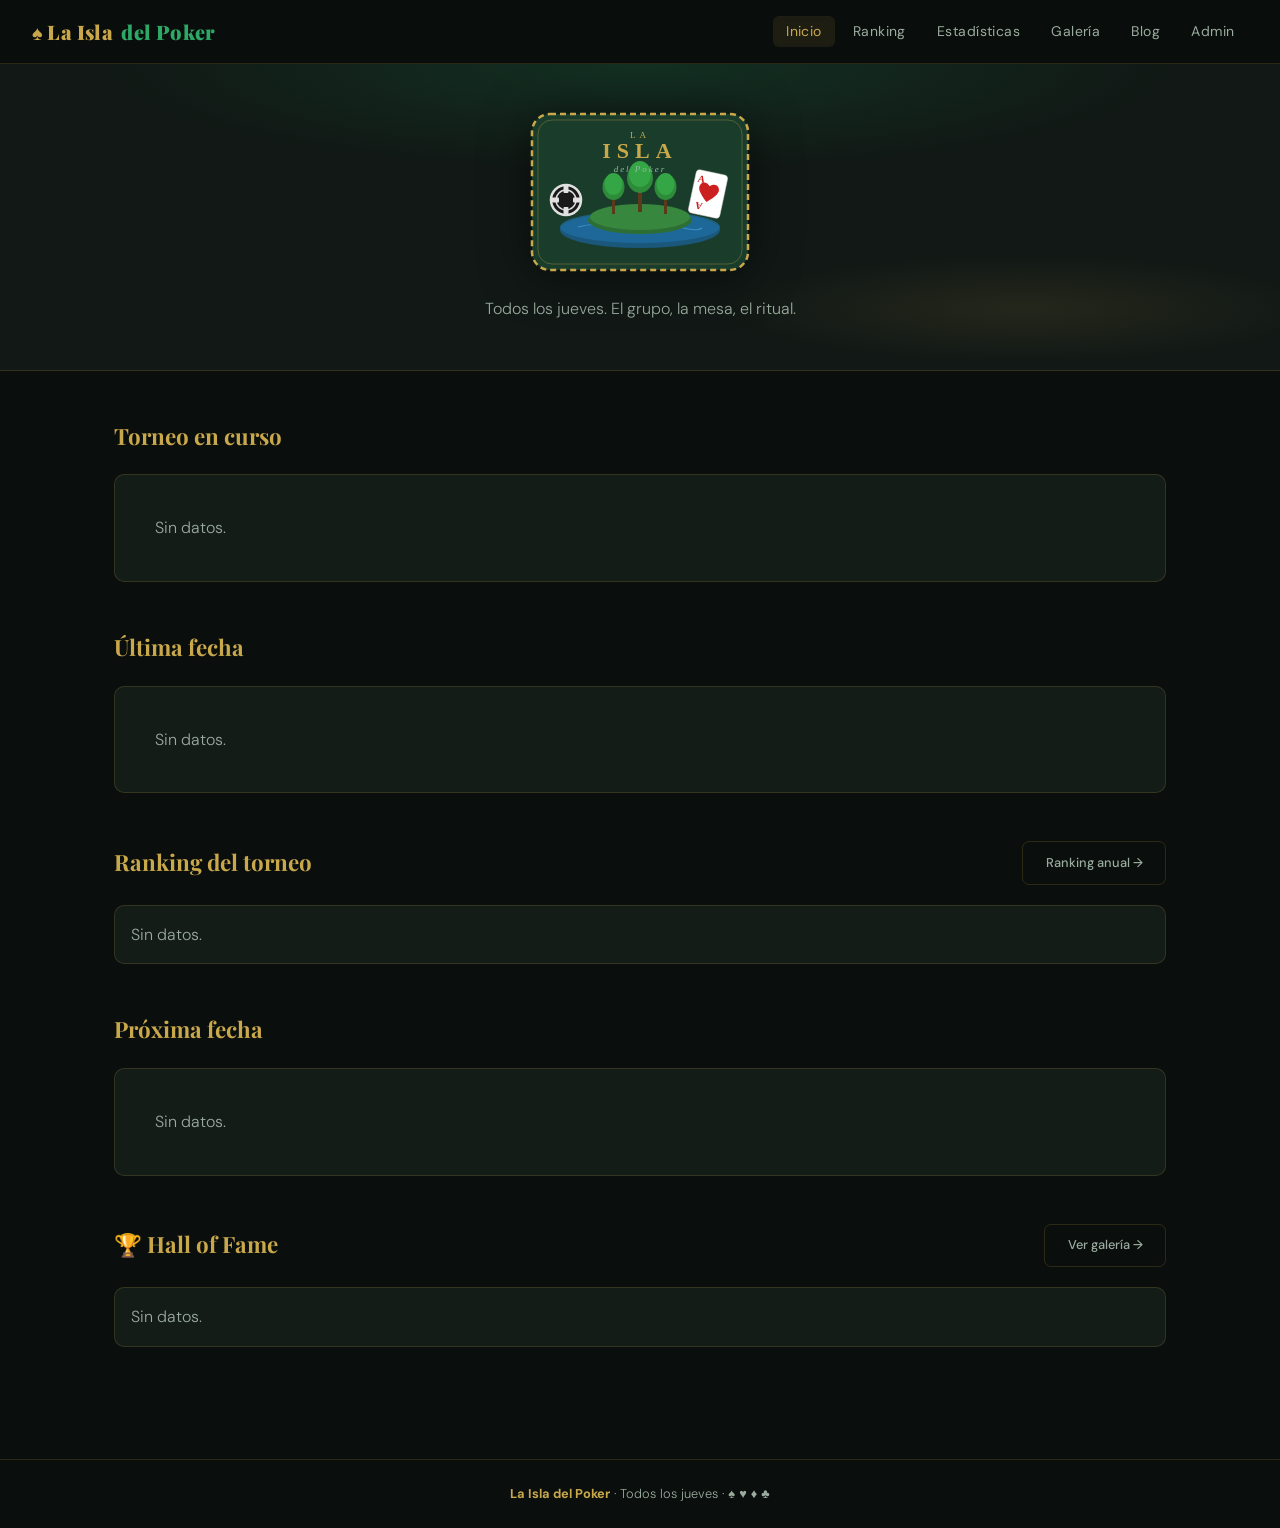
==== commit 9f28b716: "Update index.html" ====
--- a/index.html
+++ b/index.html
@@ -171,6 +171,17 @@
   <section class="section" style="padding-top:0;">
     <h2 style="font-family:'Playfair Display',serif;color:var(--oro);font-size:1.4rem;margin-bottom:1.25rem;">Próxima fecha</h2>
     <div id="proxima-fecha" class="card"><div class="loading"></div></div>
+  </section>
+
+  <!-- HALL OF FAME -->
+  <section class="section" style="padding-top:0;">
+    <div style="display:flex;justify-content:space-between;align-items:center;margin-bottom:1.25rem;">
+      <h2 style="font-family:'Playfair Display',serif;color:var(--oro);font-size:1.4rem;">🏆 Hall of Fame</h2>
+      <a href="galeria.html" class="btn btn-ghost" style="font-size:0.8rem;">Ver galería →</a>
+    </div>
+    <div id="hall-of-fame" class="card" style="padding:1rem;overflow:hidden;">
+      <div class="loading"></div>
+    </div>
   </section>
 
 </main>
@@ -377,10 +388,35 @@
   } catch(e) { el.innerHTML = `<p style="color:var(--texto2);padding:1rem;">Sin datos.</p>`; }
 }
 
+
+// ── Hall of Fame ──────────────────────────────────────────────
+async function cargarHallOfFame() {
+  const el = document.getElementById('hall-of-fame');
+  try {
+    const fotos = await query('fotos', "categoria=eq.hall_of_fame&order=subida_en.desc");
+    if (!fotos.length) {
+      el.innerHTML = '<p class="empty">Próximamente...</p>';
+      return;
+    }
+    el.innerHTML = fotos.map(f => `
+      <div style="margin-bottom:1rem;">
+        <img src="${f.url}" alt="${f.descripcion||'Hall of Fame'}"
+          style="width:100%;border-radius:8px;display:block;"
+          loading="lazy"
+          onerror="this.style.display='none'">
+        ${f.descripcion ? `<p style="margin-top:0.6rem;font-size:0.85rem;color:var(--texto2);">${f.descripcion}</p>` : ''}
+      </div>
+    `).join('');
+  } catch(e) {
+    el.innerHTML = '<p style="color:var(--texto2);">Sin datos.</p>';
+  }
+}
+
 cargarTorneoActivo();
 cargarUltimaFecha();
 cargarRankingTorneo();
 cargarProximaFecha();
+cargarHallOfFame();
 </script>
 
 </body>
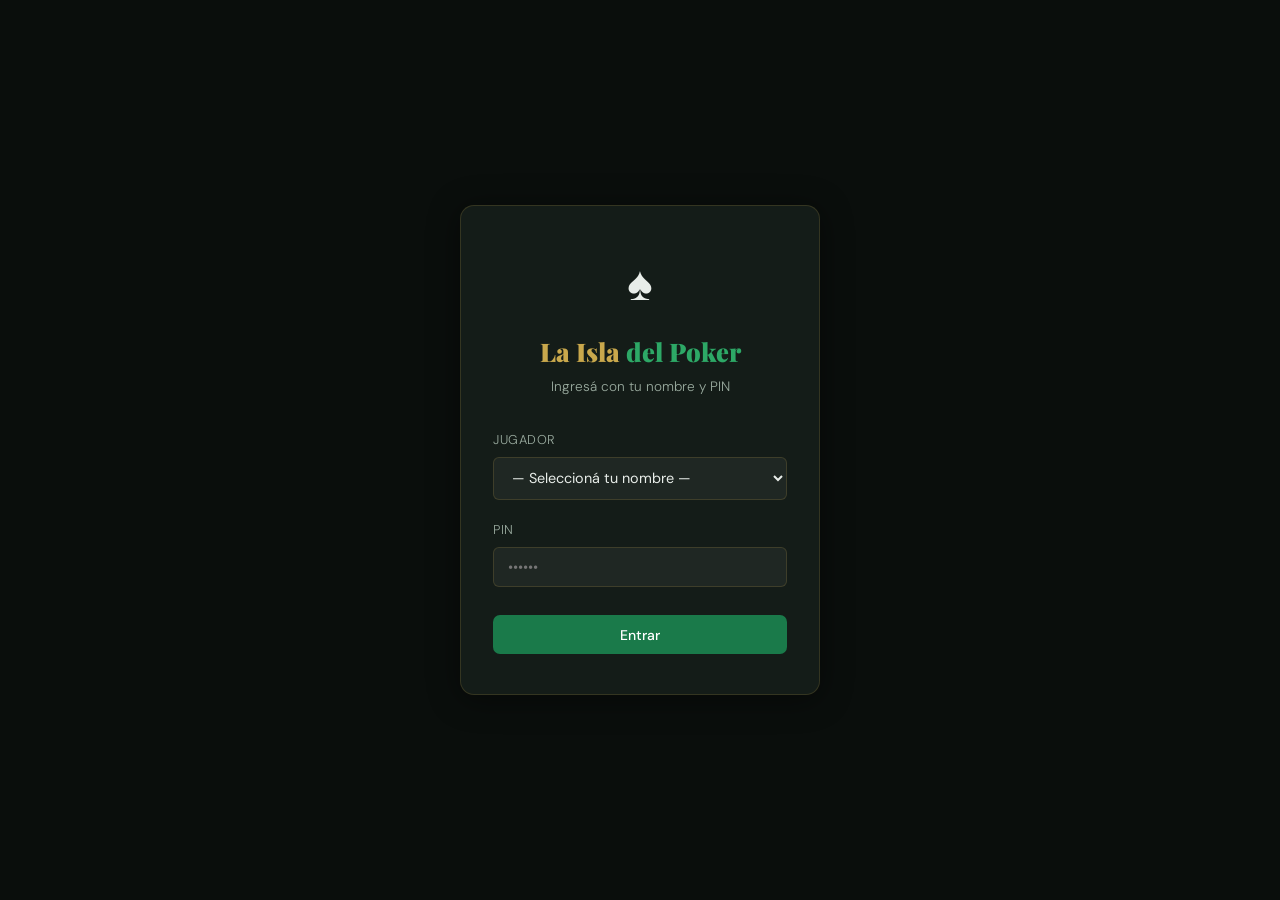
==== commit acef6a40: "fdaf" ====
--- a/index.html
+++ b/index.html
@@ -1,6 +1,13 @@
 <!DOCTYPE html>
 <html lang="es">
 <head>
+  <script>
+    // Verificación de sesión - bloquea el render si no está logueado
+    (function() {
+      var s = sessionStorage.getItem('isla_sesion');
+      if (!s) { window.location.replace('login.html'); }
+    })();
+  </script>
   <meta charset="UTF-8">
   <meta name="viewport" content="width=device-width, initial-scale=1">
   <title>La Isla del Poker</title>
@@ -70,8 +77,12 @@
     <li><a href="stats.html">Estadísticas</a></li>
     <li><a href="galeria.html">Galería</a></li>
     <li><a href="blog.html">Blog</a></li>
-    <li><a href="admin.html">Admin</a></li>
+    <li id="nav-admin-li" style="display:none;"><a href="admin.html">Admin</a></li>
   </ul>
+  <div style="display:flex;align-items:center;gap:0.75rem;">
+    <span id="nav-usuario" style="font-size:0.8rem;color:var(--texto2);"></span>
+    <button onclick="salirSesion()" class="btn btn-ghost" style="font-size:0.75rem;padding:0.3rem 0.75rem;">Salir</button>
+  </div>
 </nav>
 
 <section class="hero">
@@ -192,9 +203,10 @@
 <div id="toast"></div>
 
 <script type="module">
-import { query, formatFecha, formatNum, marcarNavActivo } from './db.js';
-
-marcarNavActivo();
+import { requireLogin, getSesion, query, formatFecha, formatNum, marcarNavActivo } from './db.js';
+
+requireLogin();
+  marcarNavActivo();
 const anio = new Date().getFullYear();
 
 // Detectar temporada actual
